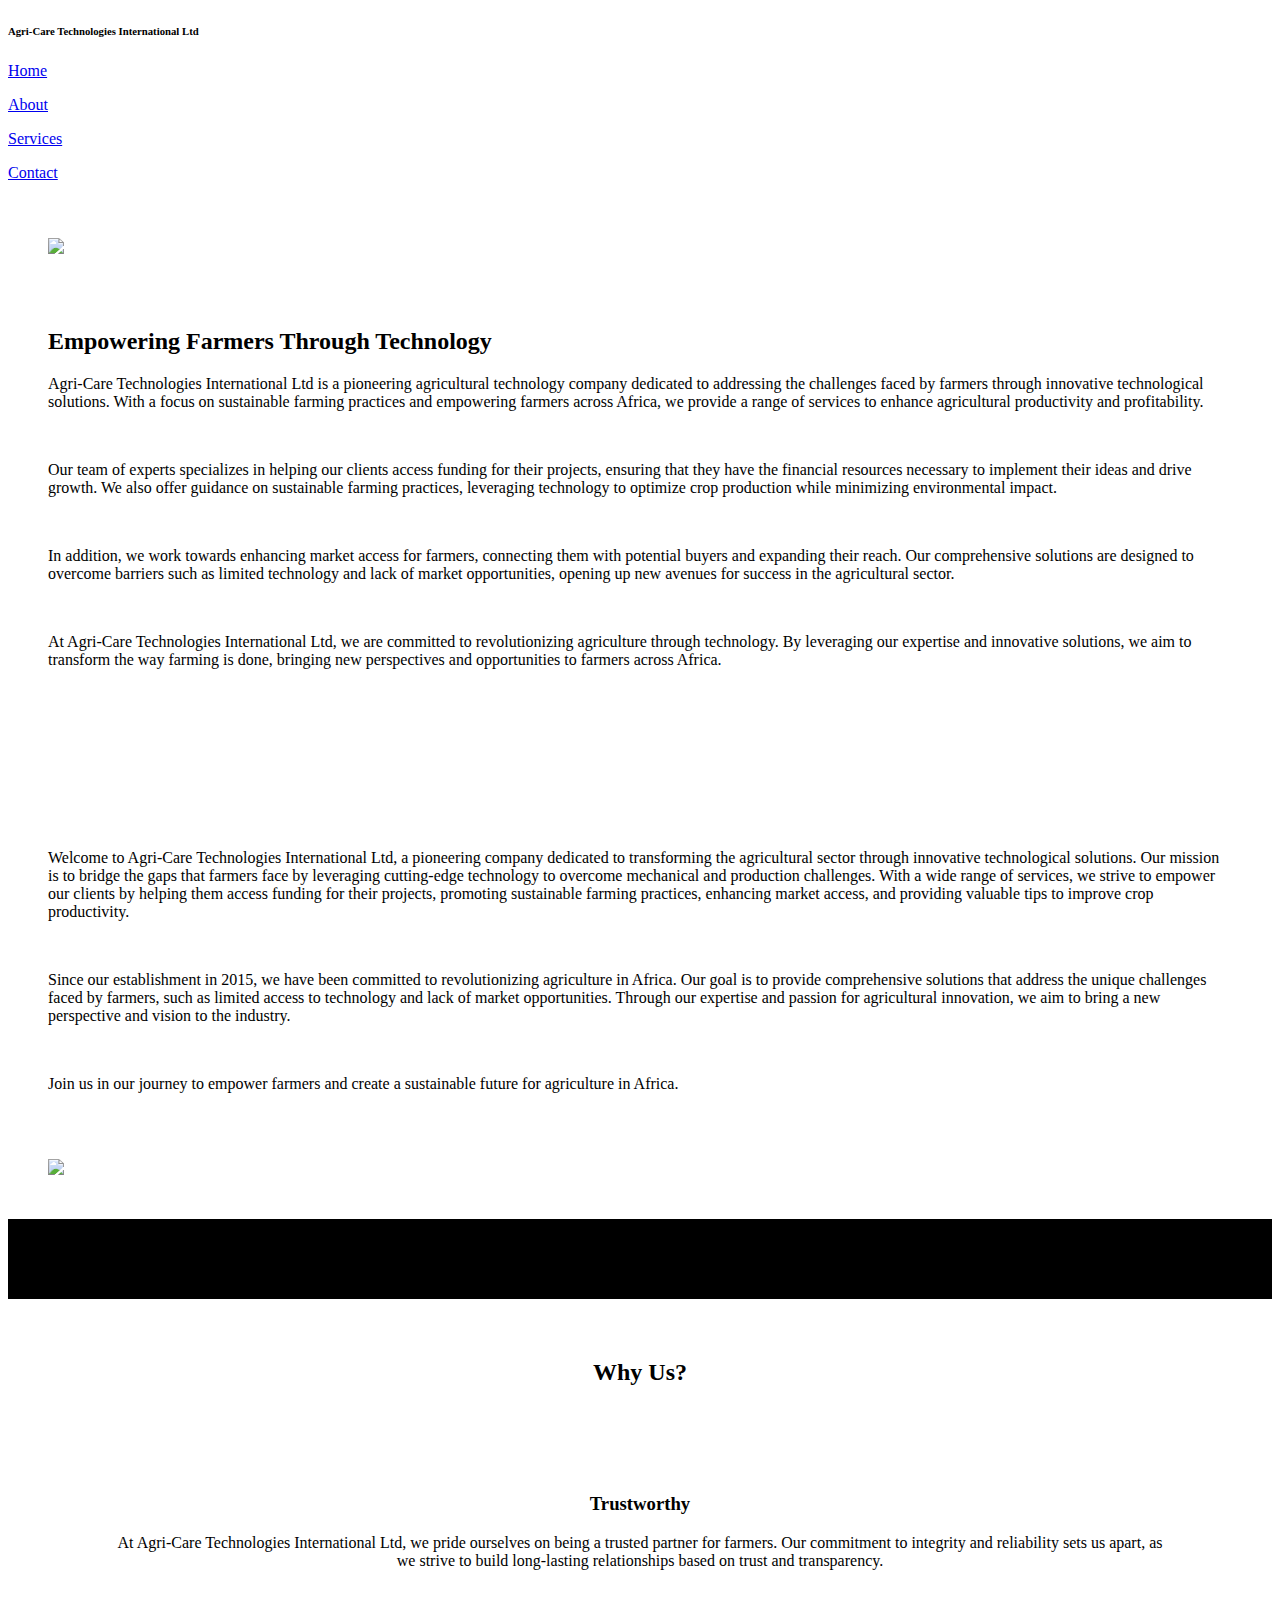
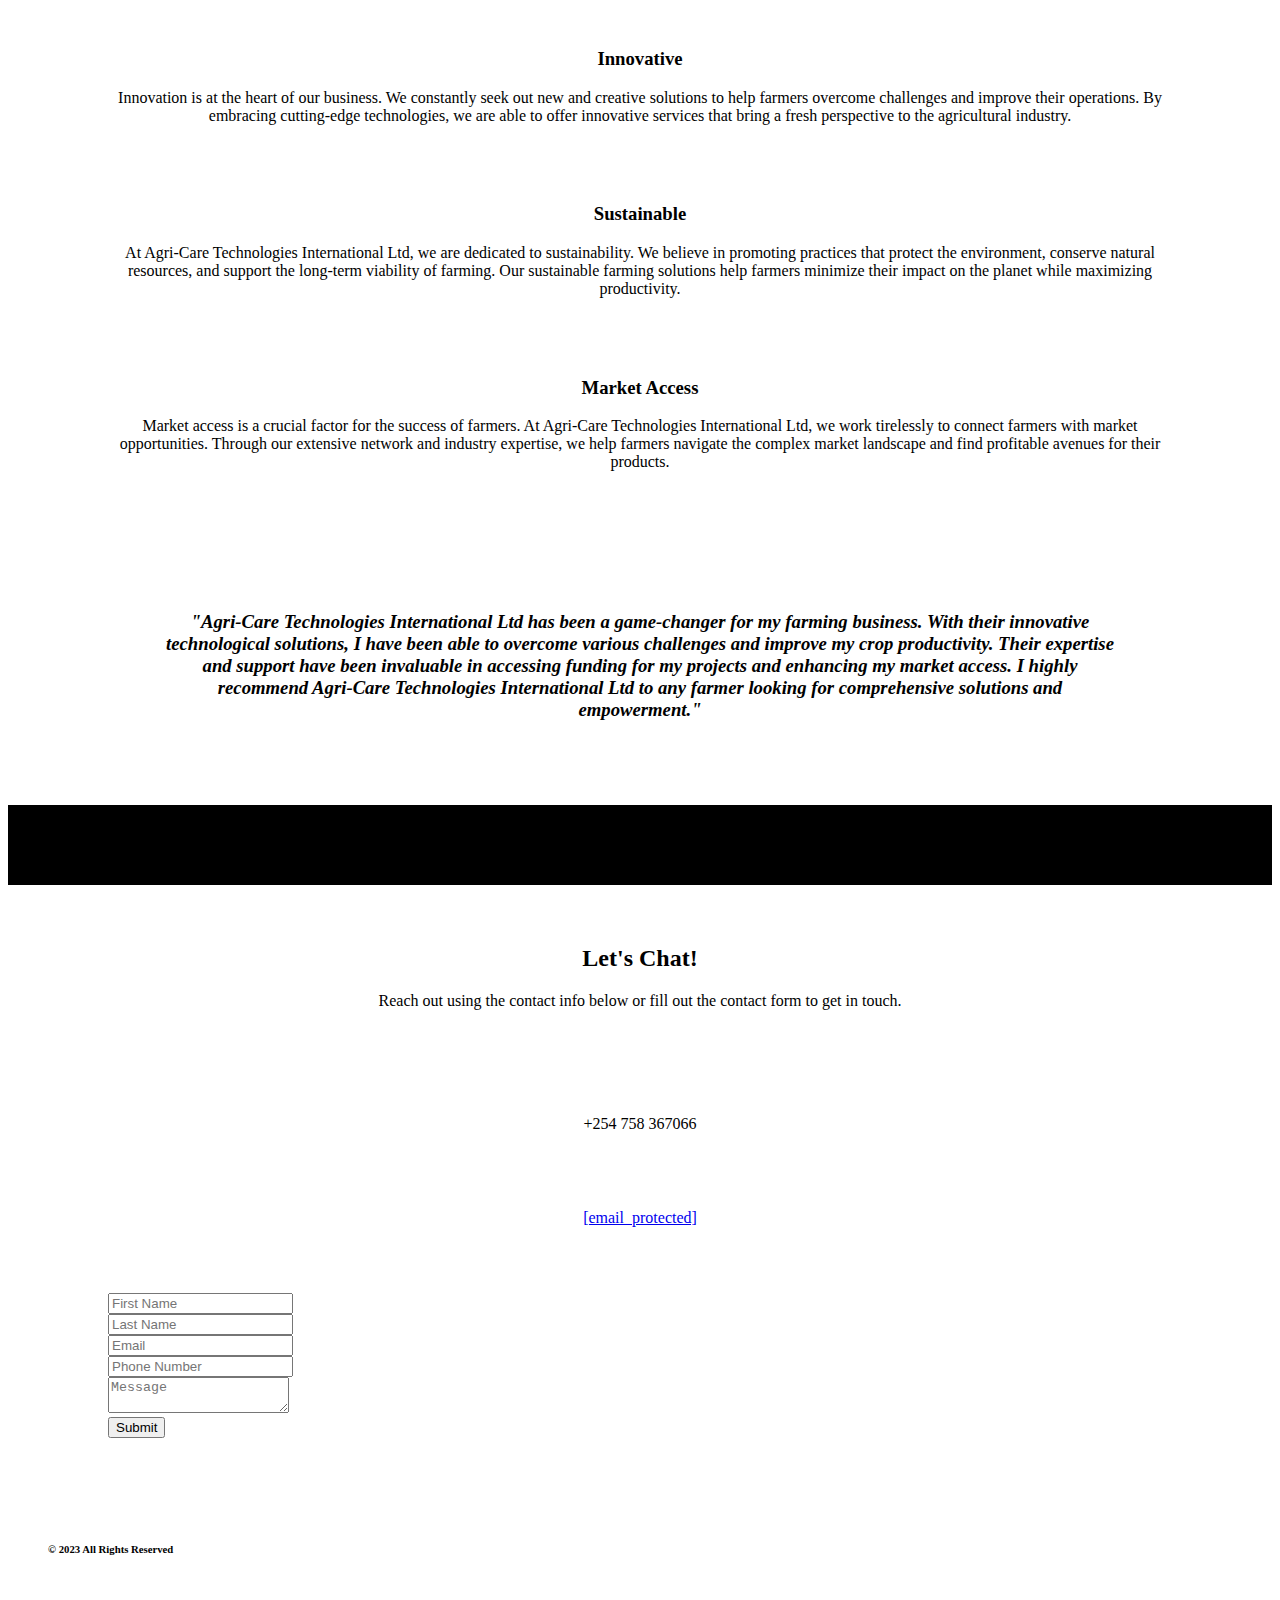
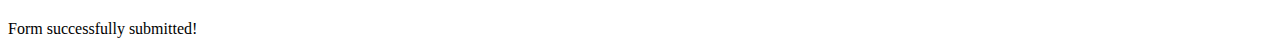
==== about/about.html @ 6a134957 "Add files via upload" ====
<!DOCTYPE html>
<html lang="en">
    <head>
        <meta charset="utf-8"/>
        <link rel="stylesheet" href="/87/about/styles.css">
        <meta name="viewport" content="width=device-width, initial-scale=1"/>
        <title>StyleAI</title>
        <script>
            function auto_grow(element) {
                element.style.height = "auto";
                element.style.height = (element.scrollHeight) + "px";
            }
        </script>
        <script src="https://unpkg.com/feather-icons"></script>
        <script src="/87/about/script.js"></script>
    </head>
    <body>
        <div class="tapp-site-root">
            <div class="tapp-site-navbar">
                <div class="tapp-site-navbar-container">
                    <h6 class="tapp-site-navbar-title">Agri-Care Technologies International Ltd</h6>
                </div>
                <div class="tapp-site-navbar-pages">
                    <a href="/87/index/index.html" class="tapp-site-navbar-pages-button">
                        <p>Home</p>
                    </a>
                    <a href="/87/about/about.html" class="tapp-site-navbar-pages-button">
                        <p>About</p>
                    </a>
                    <a href="/87/services/services.html" class="tapp-site-navbar-pages-button">
                        <p>Services</p>
                    </a>
                    <a href="/87/contact/contact.html" class="tapp-site-navbar-pages-button">
                        <p>Contact</p>
                    </a>
                </div>
            </div>
            <div class="tapp-section" style="background-color: var(--tapp-theme-primary); --tapp-section-background: var(--tapp-theme-primary);color: var(--tapp-theme-secondary); --tapp-section-text: var(--tapp-theme-secondary);padding-left: 40px; padding-right: 40px; padding-top: 40px; padding-bottom: 40px;">
                <div class="tapp-module-root">
                    <div class="tapp-module-horizontal" style="align-items: center;">
                        <div class="tapp-module-vertical" style="flex: 45.000000;">
                            <div class="tapp-block-image-wrapper">
                                <img src="https://images.pexels.com/photos/5029925/pexels-photo-5029925.jpeg?auto=compress&cs=tinysrgb&w=2048&h=2048" class="tapp-block-image" style="aspect-ratio: 1.500000;"/>
                            </div>
                        </div>
                        <div class="tapp-module-vertical" style="flex: 5.000000;">
                            <div class="tapp-block-spacer" style="height: 50.000000px">&nbsp;</div>
                        </div>
                        <div class="tapp-module-vertical" style="flex: 50.000000;">
                            <div class="tapp-module-horizontal" style="align-items: center;">
                                <div class="tapp-block-text" style="color: var(--tapp-theme-quinary);font-family: var(--tapp-theme-font);">
                                    <h2 style="text-align: left" class="tapp-block-text-h2">
                                        <span class="tapp-block-text-leaf">
                                            <strong>Empowering Farmers Through Technology</strong>
                                        </span>
                                    </h2>
                                </div>
                            </div>
                            <div class="tapp-module-horizontal" style="align-items: center;">
                                <div class="tapp-block-text" style="color: var(--tapp-section-text, #000);font-family: var(--tapp-theme-font);">
                                    <p style="text-align: left" class="tapp-block-text-p">
                                        <span class="tapp-block-text-leaf">Agri-Care Technologies International Ltd is a pioneering agricultural technology company dedicated to addressing the challenges faced by farmers through innovative technological solutions. With a focus on sustainable farming practices and empowering farmers across Africa, we provide a range of services to enhance agricultural productivity and profitability.</span>
                                    </p>
                                    <p style="text-align: left" class="tapp-block-text-p">
                                        <span class="tapp-block-text-leaf">&#xfeff;</span>
                                    </p>
                                    <p style="text-align: left" class="tapp-block-text-p">
                                        <span class="tapp-block-text-leaf">Our team of experts specializes in helping our clients access funding for their projects, ensuring that they have the financial resources necessary to implement their ideas and drive growth. We also offer guidance on sustainable farming practices, leveraging technology to optimize crop production while minimizing environmental impact.</span>
                                    </p>
                                    <p style="text-align: left" class="tapp-block-text-p">
                                        <span class="tapp-block-text-leaf">&#xfeff;</span>
                                    </p>
                                    <p style="text-align: left" class="tapp-block-text-p">
                                        <span class="tapp-block-text-leaf">In addition, we work towards enhancing market access for farmers, connecting them with potential buyers and expanding their reach. Our comprehensive solutions are designed to overcome barriers such as limited technology and lack of market opportunities, opening up new avenues for success in the agricultural sector.</span>
                                    </p>
                                    <p style="text-align: left" class="tapp-block-text-p">
                                        <span class="tapp-block-text-leaf">&#xfeff;</span>
                                    </p>
                                    <p style="text-align: left" class="tapp-block-text-p">
                                        <span class="tapp-block-text-leaf">At Agri-Care Technologies International Ltd, we are committed to revolutionizing agriculture through technology. By leveraging our expertise and innovative solutions, we aim to transform the way farming is done, bringing new perspectives and opportunities to farmers across Africa.</span>
                                    </p>
                                    <p style="text-align: left" class="tapp-block-text-p">
                                        <span class="tapp-block-text-leaf">&#xfeff;</span>
                                    </p>
                                    <p style="text-align: left" class="tapp-block-text-p">
                                        <span class="tapp-block-text-leaf">&#xfeff;</span>
                                    </p>
                                </div>
                            </div>
                        </div>
                    </div>
                </div>
            </div>
            <div class="tapp-section" style="background-color: var(--tapp-theme-secondary); --tapp-section-background: var(--tapp-theme-secondary);color: var(--tapp-theme-quaternary); --tapp-section-text: var(--tapp-theme-quaternary);padding-left: 40px; padding-right: 40px; padding-top: 40px; padding-bottom: 40px;">
                <div class="tapp-module-root">
                    <div class="tapp-module-horizontal" style="align-items: center;">
                        <div class="tapp-module-vertical" style="flex: 47.000000;">
                            <div class="tapp-block-text" style="color: var(--tapp-section-text, #000);font-family: var(--tapp-theme-font);">
                                <p style="text-align: left" class="tapp-block-text-p">
                                    <span class="tapp-block-text-leaf">Welcome to Agri-Care Technologies International Ltd, a pioneering company dedicated to transforming the agricultural sector through innovative technological solutions. Our mission is to bridge the gaps that farmers face by leveraging cutting-edge technology to overcome mechanical and production challenges. With a wide range of services, we strive to empower our clients by helping them access funding for their projects, promoting sustainable farming practices, enhancing market access, and providing valuable tips to improve crop productivity.</span>
                                </p>
                                <p style="text-align: left" class="tapp-block-text-p">
                                    <span class="tapp-block-text-leaf">&#xfeff;</span>
                                </p>
                                <p style="text-align: left" class="tapp-block-text-p">
                                    <span class="tapp-block-text-leaf">Since our establishment in 2015, we have been committed to revolutionizing agriculture in Africa. Our goal is to provide comprehensive solutions that address the unique challenges faced by farmers, such as limited access to technology and lack of market opportunities. Through our expertise and passion for agricultural innovation, we aim to bring a new perspective and vision to the industry.</span>
                                </p>
                                <p style="text-align: left" class="tapp-block-text-p">
                                    <span class="tapp-block-text-leaf">&#xfeff;</span>
                                </p>
                                <p style="text-align: left" class="tapp-block-text-p">
                                    <span class="tapp-block-text-leaf">Join us in our journey to empower farmers and create a sustainable future for agriculture in Africa.</span>
                                </p>
                            </div>
                        </div>
                        <div class="tapp-module-vertical" style="flex: 4.000000;">
                            <div class="tapp-block-spacer" style="height: 50.000000px">&nbsp;</div>
                        </div>
                        <div class="tapp-module-vertical" style="flex: 49.000000;">
                            <div class="tapp-block-image-wrapper">
                                <img src="https://images.pexels.com/photos/2132171/pexels-photo-2132171.jpeg?auto=compress&cs=tinysrgb&w=2048&h=2048" class="tapp-block-image" style="aspect-ratio: 1.500000;"/>
                            </div>
                        </div>
                    </div>
                </div>
            </div>
            <div class="tapp-section" style="background-color: #000000; --tapp-section-background: #000000;color: #ffffff;  --tapp-section-text: #ffffff;padding-left: 40px; padding-right: 40px; padding-top: 40px; padding-bottom: 40px;">
                <div class="tapp-section-background" style="background-image: url(https://images.pexels.com/photos/16595395/pexels-photo-16595395.jpeg?auto=compress&cs=tinysrgb&w=2048&h=2048);"></div>
                <div class="tapp-module-root">
                    <div class="tapp-module-horizontal" style="align-items: center;">
                        <div class="tapp-module-vertical" style="flex: 100.000000;"></div>
                    </div>
                </div>
            </div>
        </div>
        <div class="tapp-section" style="background-color: var(--tapp-theme-primary); --tapp-section-background: var(--tapp-theme-primary);color: var(--tapp-theme-secondary); --tapp-section-text: var(--tapp-theme-secondary);padding-left: 100px; padding-right: 100px; padding-top: 40px; padding-bottom: 40px;">
            <div class="tapp-module-root">
                <div class="tapp-module-horizontal" style="align-items: flex-start;">
                    <div class="tapp-module-vertical" style="flex: 100.000000;">
                        <div class="tapp-module-horizontal" style="align-items: flex-start;">
                            <div class="tapp-block-text" style="color: var(--tapp-theme-quinary);font-family: var(--tapp-theme-font);">
                                <h2 style="text-align: center" class="tapp-block-text-h2">
                                    <span class="tapp-block-text-leaf">
                                        <strong>Why Us?</strong>
                                    </span>
                                </h2>
                            </div>
                        </div>
                        <div class="tapp-module-horizontal" style="align-items: flex-start;">
                            <div class="tapp-block-spacer" style="height: 25.000000px">&nbsp;</div>
                        </div>
                        <div class="tapp-module-horizontal" style="align-items: flex-start;">
                            <div class="tapp-module-vertical" style="flex: 25.000000;">
                                <div class="tapp-module-horizontal" style="align-items: flex-start;">
                                    <div class="tapp-block-button-wrapper" style="justify-content: center">
                                        <div class="tapp-block-icon" style="display:flex;width:43.750000px;height:43.750000px;">
                                            <i data-feather="check-circle" width="25.000000" height="25.000000" stroke-width="2" color="var(--tapp-section-background)"></i>
                                        </div>
                                    </div>
                                </div>
                                <div class="tapp-module-horizontal" style="align-items: flex-start;">
                                    <div class="tapp-block-text" style="color: var(--tapp-section-text, #000);font-family: var(--tapp-theme-font);">
                                        <h3 style="text-align: center" class="tapp-block-text-h3">
                                            <span class="tapp-block-text-leaf">
                                                <strong>Trustworthy</strong>
                                            </span>
                                        </h3>
                                    </div>
                                </div>
                                <div class="tapp-module-horizontal" style="align-items: flex-start;">
                                    <div class="tapp-block-text" style="color: var(--tapp-section-text, #000);font-family: var(--tapp-theme-font);">
                                        <p style="text-align: center" class="tapp-block-text-p">
                                            <span class="tapp-block-text-leaf">At Agri-Care Technologies International Ltd, we pride ourselves on being a trusted partner for farmers. Our commitment to integrity and reliability sets us apart, as we strive to build long-lasting relationships based on trust and transparency.</span>
                                        </p>
                                    </div>
                                </div>
                            </div>
                            <div class="tapp-module-vertical" style="flex: 25.000000;">
                                <div class="tapp-module-horizontal" style="align-items: flex-start;">
                                    <div class="tapp-block-button-wrapper" style="justify-content: center">
                                        <div class="tapp-block-icon" style="display:flex;width:43.750000px;height:43.750000px;">
                                            <i data-feather="check-circle" width="25.000000" height="25.000000" stroke-width="2" color="var(--tapp-section-background)"></i>
                                        </div>
                                    </div>
                                </div>
                                <div class="tapp-module-horizontal" style="align-items: flex-start;">
                                    <div class="tapp-block-text" style="color: var(--tapp-section-text, #000);font-family: var(--tapp-theme-font);">
                                        <h3 style="text-align: center" class="tapp-block-text-h3">
                                            <span class="tapp-block-text-leaf">
                                                <strong>Innovative</strong>
                                            </span>
                                        </h3>
                                    </div>
                                </div>
                                <div class="tapp-module-horizontal" style="align-items: flex-start;">
                                    <div class="tapp-block-text" style="color: var(--tapp-section-text, #000);font-family: var(--tapp-theme-font);">
                                        <p style="text-align: center" class="tapp-block-text-p">
                                            <span class="tapp-block-text-leaf">Innovation is at the heart of our business. We constantly seek out new and creative solutions to help farmers overcome challenges and improve their operations. By embracing cutting-edge technologies, we are able to offer innovative services that bring a fresh perspective to the agricultural industry.</span>
                                        </p>
                                    </div>
                                </div>
                            </div>
                            <div class="tapp-module-vertical" style="flex: 25.000000;">
                                <div class="tapp-module-horizontal" style="align-items: flex-start;">
                                    <div class="tapp-block-button-wrapper" style="justify-content: center">
                                        <div class="tapp-block-icon" style="display:flex;width:43.750000px;height:43.750000px;">
                                            <i data-feather="check-circle" width="25.000000" height="25.000000" stroke-width="2" color="var(--tapp-section-background)"></i>
                                        </div>
                                    </div>
                                </div>
                                <div class="tapp-module-horizontal" style="align-items: flex-start;">
                                    <div class="tapp-block-text" style="color: var(--tapp-section-text, #000);font-family: var(--tapp-theme-font);">
                                        <h3 style="text-align: center" class="tapp-block-text-h3">
                                            <span class="tapp-block-text-leaf">
                                                <strong>Sustainable</strong>
                                            </span>
                                        </h3>
                                    </div>
                                </div>
                                <div class="tapp-module-horizontal" style="align-items: flex-start;">
                                    <div class="tapp-block-text" style="color: var(--tapp-section-text, #000);font-family: var(--tapp-theme-font);">
                                        <p style="text-align: center" class="tapp-block-text-p">
                                            <span class="tapp-block-text-leaf">At Agri-Care Technologies International Ltd, we are dedicated to sustainability. We believe in promoting practices that protect the environment, conserve natural resources, and support the long-term viability of farming. Our sustainable farming solutions help farmers minimize their impact on the planet while maximizing productivity.</span>
                                        </p>
                                    </div>
                                </div>
                            </div>
                            <div class="tapp-module-vertical" style="flex: 25.000000;">
                                <div class="tapp-module-horizontal" style="align-items: flex-start;">
                                    <div class="tapp-block-button-wrapper" style="justify-content: center">
                                        <div class="tapp-block-icon" style="display:flex;width:43.750000px;height:43.750000px;">
                                            <i data-feather="check-circle" width="25.000000" height="25.000000" stroke-width="2" color="var(--tapp-section-background)"></i>
                                        </div>
                                    </div>
                                </div>
                                <div class="tapp-module-horizontal" style="align-items: flex-start;">
                                    <div class="tapp-block-text" style="color: var(--tapp-section-text, #000);font-family: var(--tapp-theme-font);">
                                        <h3 style="text-align: center" class="tapp-block-text-h3">
                                            <span class="tapp-block-text-leaf">
                                                <strong>Market Access</strong>
                                            </span>
                                        </h3>
                                    </div>
                                </div>
                                <div class="tapp-module-horizontal" style="align-items: flex-start;">
                                    <div class="tapp-block-text" style="color: var(--tapp-section-text, #000);font-family: var(--tapp-theme-font);">
                                        <p style="text-align: center" class="tapp-block-text-p">
                                            <span class="tapp-block-text-leaf">Market access is a crucial factor for the success of farmers. At Agri-Care Technologies International Ltd, we work tirelessly to connect farmers with market opportunities. Through our extensive network and industry expertise, we help farmers navigate the complex market landscape and find profitable avenues for their products.</span>
                                        </p>
                                    </div>
                                </div>
                            </div>
                        </div>
                    </div>
                </div>
            </div>
        </div>
        <div class="tapp-section" style="background-color: var(--tapp-theme-secondary); --tapp-section-background: var(--tapp-theme-secondary);color: var(--tapp-theme-quaternary); --tapp-section-text: var(--tapp-theme-quaternary);padding-left: 150px; padding-right: 150px; padding-top: 65px; padding-bottom: 65px;">
            <div class="tapp-module-root">
                <div class="tapp-module-horizontal" style="align-items: center;">
                    <div class="tapp-module-vertical" style="flex: 100.000000;">
                        <div class="tapp-block-text" style="color: var(--tapp-section-text, #000);font-family: var(--tapp-theme-font);">
                            <h3 style="text-align: center" class="tapp-block-text-h3">
                                <span class="tapp-block-text-leaf">
                                    <em>"Agri-Care Technologies International Ltd has been a game-changer for my farming business. With their innovative technological solutions, I have been able to overcome various challenges and improve my crop productivity. Their expertise and support have been invaluable in accessing funding for my projects and enhancing my market access. I highly recommend Agri-Care Technologies International Ltd to any farmer looking for comprehensive solutions and empowerment."</em>
                                </span>
                            </h3>
                        </div>
                    </div>
                </div>
            </div>
        </div>
        <div class="tapp-section" style="background-color: #000000; --tapp-section-background: #000000;color: #ffffff;  --tapp-section-text: #ffffff;padding-left: 40px; padding-right: 40px; padding-top: 40px; padding-bottom: 40px;">
            <div class="tapp-section-background" style="background-image: url(https://images.pexels.com/photos/17281825/pexels-photo-17281825.jpeg?auto=compress&cs=tinysrgb&w=2048&h=2048);"></div>
            <div class="tapp-module-root">
                <div class="tapp-module-horizontal" style="align-items: center;">
                    <div class="tapp-module-vertical" style="flex: 100.000000;"></div>
                </div>
            </div>
        </div>
</div>
<div class="tapp-section" style="background-color: var(--tapp-theme-secondary); --tapp-section-background: var(--tapp-theme-secondary);color: var(--tapp-theme-quaternary); --tapp-section-text: var(--tapp-theme-quaternary);padding-left: 100px; padding-right: 100px; padding-top: 40px; padding-bottom: 40px;">
    <div class="tapp-module-root">
        <div class="tapp-module-horizontal" style="align-items: center;">
            <div class="tapp-module-vertical" style="flex: 48.000000;">
                <div class="tapp-module-horizontal" style="align-items: center;">
                    <div class="tapp-block-text" style="color: var(--tapp-section-text, #000);font-family: var(--tapp-theme-font);">
                        <h2 style="text-align: center" class="tapp-block-text-h2">
                            <span class="tapp-block-text-leaf">
                                <strong>Let's Chat!</strong>
                            </span>
                        </h2>
                    </div>
                </div>
                <div class="tapp-module-horizontal" style="align-items: center;">
                    <div class="tapp-block-text" style="color: var(--tapp-section-text, #000);font-family: var(--tapp-theme-font);">
                        <p style="text-align: center" class="tapp-block-text-p">
                            <span class="tapp-block-text-leaf">Reach out using the contact info below or fill out the contact form to get in touch.</span>
                        </p>
                    </div>
                </div>
                <div class="tapp-module-horizontal" style="align-items: center;">
                    <div class="tapp-block-spacer" style="height: 30.000000px">&nbsp;</div>
                </div>
                <div class="tapp-module-horizontal" style="align-items: center;">
                    <div class="tapp-module-vertical" style="flex: 50.000000;">
                        <div class="tapp-module-horizontal" style="align-items: center;">
                            <div class="tapp-block-button-wrapper" style="justify-content: center">
                                <div class="tapp-block-icon" style="display:flex;width:43.750000px;height:43.750000px;">
                                    <i data-feather="phone" width="25.000000" height="25.000000" stroke-width="2" color="var(--tapp-section-background)"></i>
                                </div>
                            </div>
                        </div>
                        <div class="tapp-module-horizontal" style="align-items: center;">
                            <div class="tapp-block-text" style="color: var(--tapp-section-text, #000);font-family: var(--tapp-theme-font);">
                                <p style="text-align: center" class="tapp-block-text-p">
                                    <span class="tapp-block-text-leaf">+254 758 367066</span>
                                </p>
                            </div>
                        </div>
                    </div>
                    <div class="tapp-module-vertical" style="flex: 50.000000;">
                        <div class="tapp-module-horizontal" style="align-items: center;">
                            <div class="tapp-block-button-wrapper" style="justify-content: center">
                                <div class="tapp-block-icon" style="display:flex;width:43.750000px;height:43.750000px;">
                                    <i data-feather="mail" width="25.000000" height="25.000000" stroke-width="2" color="var(--tapp-section-background)"></i>
                                </div>
                            </div>
                        </div>
                        <div class="tapp-module-horizontal" style="align-items: center;">
                            <div class="tapp-block-text" style="color: var(--tapp-section-text, #000);font-family: var(--tapp-theme-font);">
                                <p style="text-align: center" class="tapp-block-text-p">
                                    <span class="tapp-block-text-leaf">
                                        <a href="/cdn-cgi/l/email-protection" class="__cf_email__" data-cfemail="2d5442585f48404c44416d4a404c4441034e4240">[email &#160;protected]</a>
                                    </span>
                                </p>
                            </div>
                        </div>
                    </div>
                </div>
            </div>
            <div class="tapp-module-vertical" style="flex: 4.000000;">
                <div class="tapp-block-spacer" style="height: 50.000000px">&nbsp;</div>
            </div>
            <div class="tapp-module-vertical" style="flex: 48.000000;">
                <form onsubmit="handleFormSubmit(event)" class="tapp-block-form" id="myForm">
                    <div class="tapp-block-form-content">
                        <div class="tapp-block-form-row">
                            <div class="tapp-block-form-standard">
                                <input name="First Name" class="tapp-block-form-input" placeholder="First Name">
                            </div>
                            <div class="tapp-block-form-standard">
                                <input name="Last Name" class="tapp-block-form-input" placeholder="Last Name">
                            </div>
                        </div>
                        <div class="tapp-block-form-row">
                            <div class="tapp-block-form-standard">
                                <input name="Email" class="tapp-block-form-input" placeholder="Email">
                            </div>
                            <div class="tapp-block-form-standard">
                                <input name="Phone" class="tapp-block-form-input" placeholder="Phone Number">
                            </div>
                        </div>
                        <div class="tapp-block-form-row">
                            <div class="tapp-block-form-long">
                                <textarea name="Message" class="tapp-block-form-area" oninput="auto_grow(this)" placeholder="Message"></textarea>
                            </div>
                        </div>
                        <button type="submit" class="tapp-block-form-button">Submit</button>
                </form>
            </div>
        </div>
    </div>
</div>
</div>
<div class="tapp-section" style="background-color: var(--tapp-theme-primary); --tapp-section-background: var(--tapp-theme-primary);color: var(--tapp-theme-secondary); --tapp-section-text: var(--tapp-theme-secondary);padding-left: 40px; padding-right: 40px; padding-top: 40px; padding-bottom: 40px;">
    <div class="tapp-module-root">
        <div class="tapp-module-horizontal" style="align-items: center;">
            <div class="tapp-module-vertical" style="flex: 100.000000;">
                <div class="tapp-block-text" style="color: var(--tapp-section-text, #000);font-family: var(--tapp-theme-font);">
                    <h6 style="text-align: left" class="tapp-block-text-h6">
                        <span class="tapp-block-text-leaf">© 2023 All Rights Reserved</span>
                    </h6>
                </div>
            </div>
        </div>
    </div>
</div>
<div id="snackbar">Form successfully submitted!</div>
</div><script
type="text/javascript"
src="https://cdn.jsdelivr.net/npm/emailjs-com@3/dist/email.min.js"
></script>
<script data-cfasync="false" src="/87/about/cdn-cgi/scripts/5c5dd728/cloudfare-static/email-decode.min.js"></script>
<script>
    feather.replace()
</script>
</body></html>
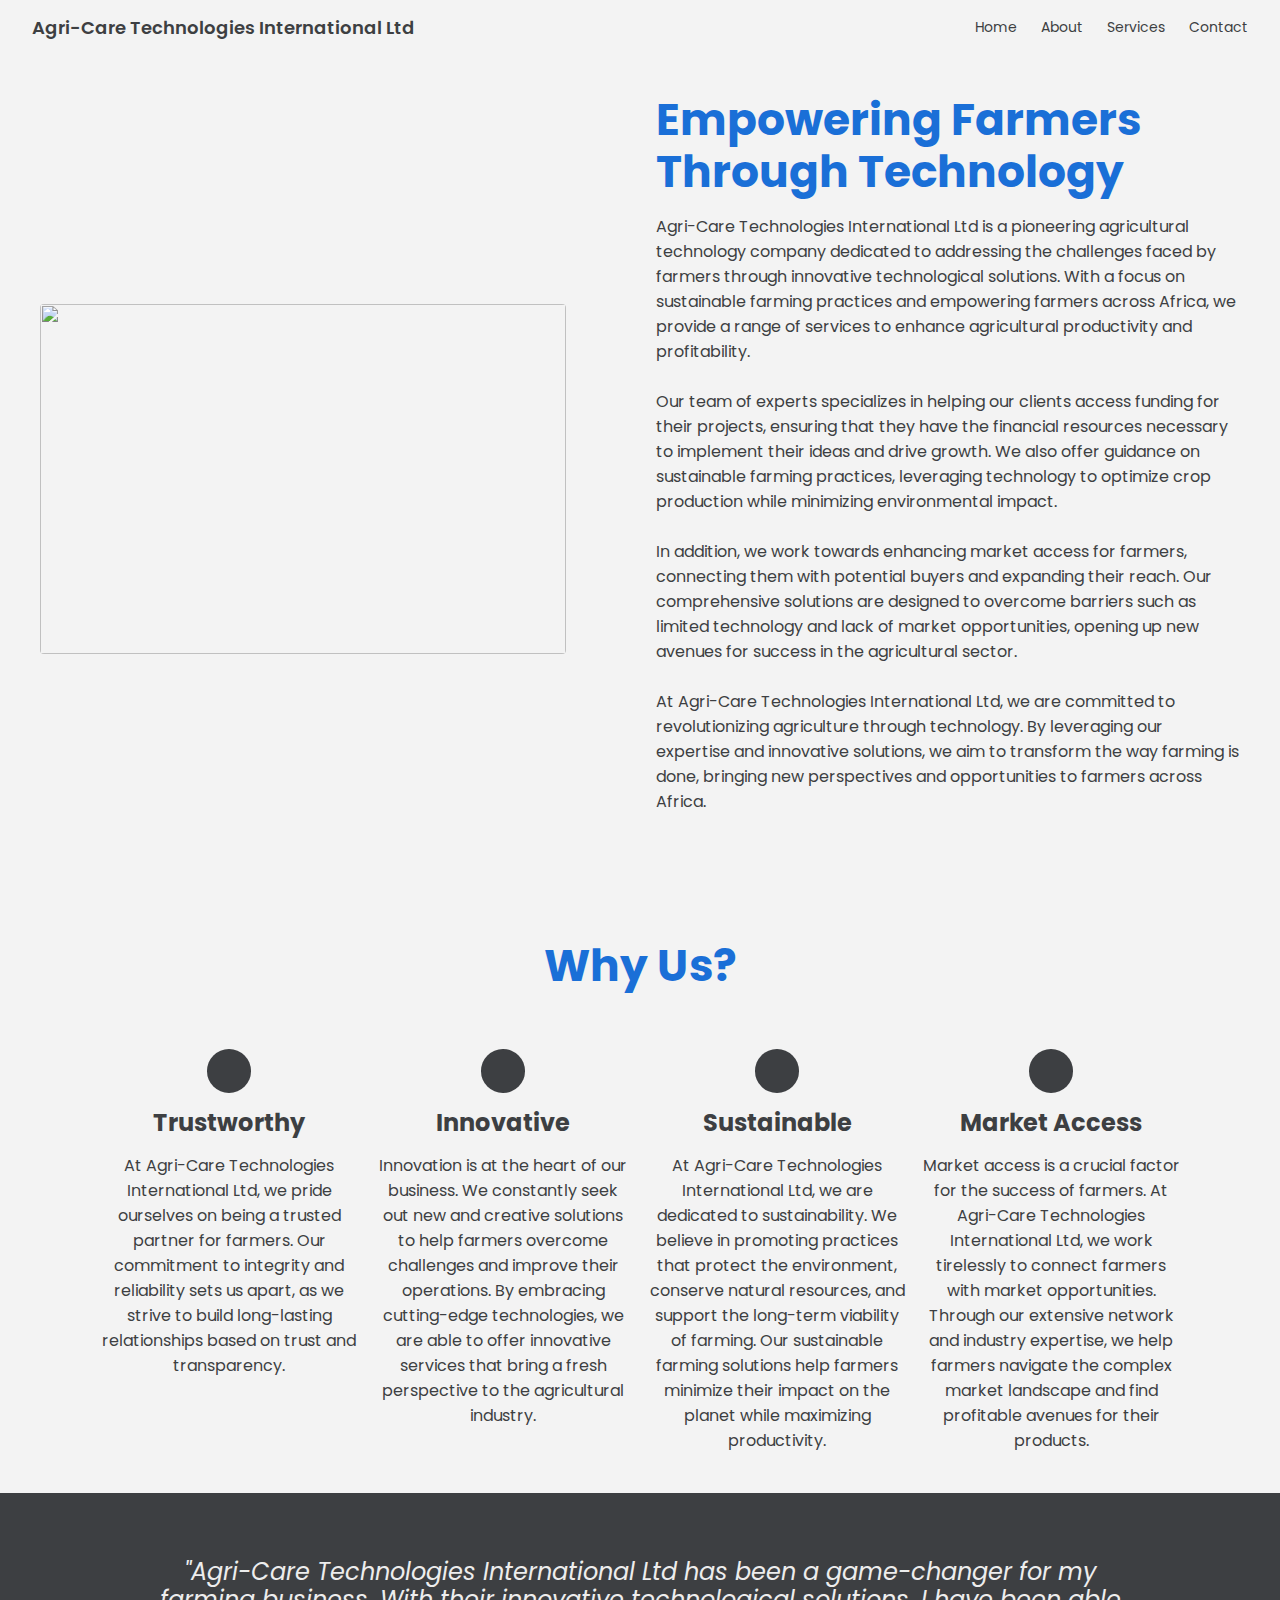
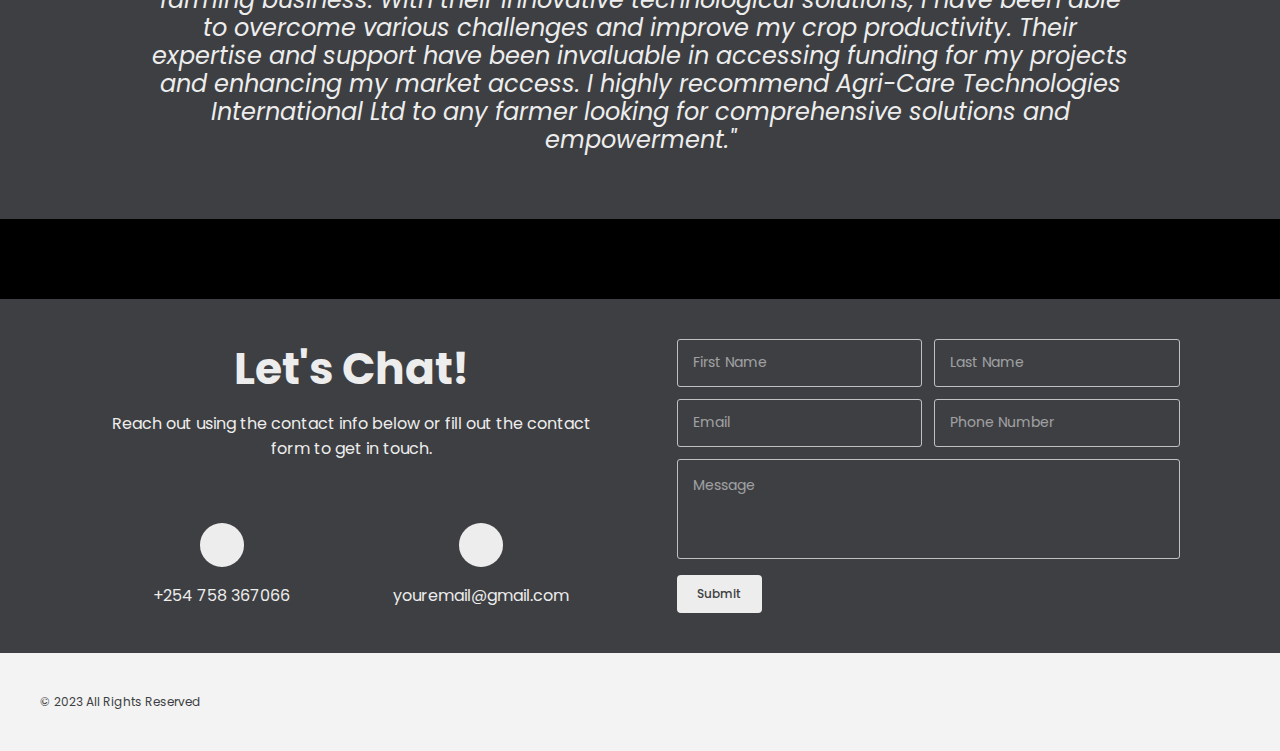
==== commit 82369a95: "Update about.html" ====
--- a/about/about.html
+++ b/about/about.html
@@ -2,7 +2,7 @@
 <html lang="en">
     <head>
         <meta charset="utf-8"/>
-        <link rel="stylesheet" href="/87/about/styles.css">
+        <link rel="stylesheet" href="/about/styles.css">
         <meta name="viewport" content="width=device-width, initial-scale=1"/>
         <title>StyleAI</title>
         <script>
@@ -12,7 +12,7 @@
             }
         </script>
         <script src="https://unpkg.com/feather-icons"></script>
-        <script src="/87/about/script.js"></script>
+        <script src="/about/script.js"></script>
     </head>
     <body>
         <div class="tapp-site-root">
@@ -21,16 +21,16 @@
                     <h6 class="tapp-site-navbar-title">Agri-Care Technologies International Ltd</h6>
                 </div>
                 <div class="tapp-site-navbar-pages">
-                    <a href="/87/index/index.html" class="tapp-site-navbar-pages-button">
+                    <a href="/index/index.html" class="tapp-site-navbar-pages-button">
                         <p>Home</p>
                     </a>
-                    <a href="/87/about/about.html" class="tapp-site-navbar-pages-button">
+                    <a href="/about/about.html" class="tapp-site-navbar-pages-button">
                         <p>About</p>
                     </a>
-                    <a href="/87/services/services.html" class="tapp-site-navbar-pages-button">
+                    <a href="/services/services.html" class="tapp-site-navbar-pages-button">
                         <p>Services</p>
                     </a>
-                    <a href="/87/contact/contact.html" class="tapp-site-navbar-pages-button">
+                    <a href="/contact/contact.html" class="tapp-site-navbar-pages-button">
                         <p>Contact</p>
                     </a>
                 </div>
@@ -391,7 +391,7 @@
 type="text/javascript"
 src="https://cdn.jsdelivr.net/npm/emailjs-com@3/dist/email.min.js"
 ></script>
-<script data-cfasync="false" src="/87/about/cdn-cgi/scripts/5c5dd728/cloudfare-static/email-decode.min.js"></script>
+<script data-cfasync="false" src="/about/cdn-cgi/scripts/5c5dd728/cloudfare-static/email-decode.min.js"></script>
 <script>
     feather.replace()
 </script>
--- a/about/styles.css
+++ b/about/styles.css
@@ -0,0 +1,410 @@
+@import url("https://fonts.googleapis.com/css2?family=Inter:wght@100;200;300;400;500;600;700&family=Lato:ital,wght@0,400;0,700;1,400;1,700&family=Lora:ital,wght@0,400;0,500;0,700;1,400;1,500;1,700&family=Open+Sans:ital,wght@0,400;0,500;0,700;1,400;1,500;1,700&family=Playfair+Display:ital,wght@0,400;0,500;0,700;1,400;1,500;1,700&family=Poppins:ital,wght@0,400;0,500;0,600;0,700;1,400;1,500;1,600;1,700&family=Prompt:ital,wght@0,400;0,500;0,700;1,400;1,500;1,700&family=Roboto+Mono:ital,wght@0,400;0,500;0,700;1,400;1,500;1,700&family=Roboto:ital,wght@0,400;0,500;0,700;1,400;1,500;1,700&display=swap");
+	html {
+		--tapp-theme-primary: #F3F3F3;
+		--tapp-theme-secondary: #3D3F42;
+		--tapp-theme-tertiary: #ED5338;
+		--tapp-theme-quaternary: #EDEDED;
+		--tapp-theme-quinary: #1A6FD7;
+		--tapp-theme-font: Poppins;
+		-webkit-font-smoothing: antialiased;
+		-moz-osx-font-smoothing: grayscale;
+		height: 100%;
+		width: 100%;
+	}
+	
+	body {
+		margin: 0;
+		height: 100%;
+		width: 100%;
+		background-color: var(--tapp-theme-primary);
+	  }
+	  
+	  * {
+		box-sizing: border-box;
+		margin: 0;
+		padding: 0;
+	  }
+
+	  button {
+		font-family: var(--tapp-theme-font);
+	  }
+	  
+	  .tapp-site-root {
+		width: 100%;
+		height: 100%;
+	  }
+	  
+	  .tapp-section {
+		position: relative;
+		width: 100%;
+		padding: 48px;
+	  }
+
+	  .tapp-section-background {
+		background-size: cover;
+		background-repeat: no-repeat;
+		background-position: center;
+		height: 100%;
+		width: 100%;
+		position: absolute;
+		top: 0;
+		left: 0;
+		z-index: 0;
+		opacity: 0.5;
+		transition: background-image 150ms ease-out;
+	  }
+	  
+	  .tapp-module-root {
+		position: relative;
+		width: 100%;
+	  }
+	  
+	  .tapp-module-horizontal {
+		position: relative;
+		width: 100%;
+		display: flex;
+		gap: 16px;
+	  }
+	  
+	  .tapp-module-vertical {
+		position: relative;
+		display: flex;
+		flex-direction: column;
+		gap: 12px;
+	  }
+	  
+	  .tapp-module-vertical > * + * {
+		margin-top: 4px;
+	  }
+	  
+	  .tapp-block-image-wrapper {
+		width: 100%;
+		height: 100%;
+		border-radius: 4px;
+		overflow: hidden;
+		-webkit-user-select: none;
+		-ms-user-select: none;
+		user-select: none;
+	  }
+	  
+	  .tapp-block-image {
+		width: 100%;
+		height: 100%;
+		display: block;
+		object-fit: cover;
+  		object-position: center;
+	  }
+	  
+	  .tapp-block-spacer {
+		width: 100%;
+		height: 100%;
+		-webkit-user-select: none;
+		-ms-user-select: none;
+		user-select: none;
+	  }
+	  
+	  .tapp-block-text {
+		width: 100%;
+		padding: 0px;
+	  }
+	  
+	  .tapp-block-text-leaf {
+		font-family: inherit;
+		color: inherit;
+	  }
+	  
+	  .tapp-block-text-blockquote {
+		text-align: inherit;
+	  }
+	  
+	  .tapp-block-text-ul {
+		text-align: inherit;
+		list-style-position: inside;
+	  }
+	  
+	  .tapp-block-text-li {
+		text-align: inherit;
+	  }
+	  
+	  .tapp-block-text-ol {
+		text-align: inherit;
+		list-style-position: inside;
+	  }
+
+	  .tapp-block-text-h1 {
+		text-align: inherit;
+		font-family: inherit;
+		color: inherit;
+		font-size: 4rem;
+		line-height: 4.5rem;
+		font-weight: 400;
+	  }
+	  
+	  .tapp-block-text-h2 {
+		text-align: inherit;
+		font-family: inherit;
+		color: inherit;
+		font-size: 2.75rem;
+		line-height: 3.25rem;
+		font-weight: 400;
+	  }
+	  
+	  .tapp-block-text-h3 {
+		text-align: inherit;
+		font-family: inherit;
+		color: inherit;
+		font-size: 1.5rem;
+		line-height: 1.75rem;
+		font-weight: 400;
+	  }
+	  
+	  .tapp-block-text-h6 {
+		text-align: inherit;
+		font-family: inherit;
+		color: inherit;
+		font-size: 0.75rem;
+		font-weight: 400;
+	  }
+	  
+	  .tapp-block-text-p {
+		text-align: inherit;
+		font-family: inherit;
+		color: inherit;
+		font-size: 1rem;
+		font-weight: 400;
+	  }
+
+	  .tapp-block-button-wrapper {
+		width: 100%;
+		display: flex;
+		align-items: center;
+	  }
+	  
+	 .tapp-block-button {
+		padding: 10px 20px;
+		border: none;
+		border-radius: 4px;
+		text-align: center;
+		font-size: 12px;
+		font-weight: 500;
+		cursor: pointer;
+		background-color: var(
+		  --tapp-section-text, #000
+		);
+		color: var(--tapp-section-background, #fff);
+		transition: background-color 150ms linear, color 150ms linear,
+		  opacity 150ms linear;
+	 }
+
+	 .tapp-block-form {
+		width: 100%;
+	 }
+
+	 .tapp-block-form-content {
+	    width: 100%;
+		display: flex;
+		flex-direction: column;
+		gap: 12px;
+	 }
+
+	 .tapp-block-form-row {
+		width: 100%;
+  		display: flex;
+  		gap: 12px;
+	 }
+
+	 .tapp-block-form-standard {
+		width: 100%;
+		height: 48px;
+	 }
+
+	 .tapp-block-form-long {
+		width: 100%;
+		height: fit-content;
+	 }
+
+	 .tapp-block-form-area {
+		width: 100%;
+		resize: none;
+    	overflow: hidden;
+    	min-height: 100px;
+		background-color: transparent;
+		border: 1px solid;
+		color: var(--secondary);
+		border-color: var(--secondary);
+		padding-left: 15px;
+		padding-right: 15px;
+		padding-top: 15px;
+		padding-bottom: 15px;
+		outline: none;
+		border-radius: 3px;
+		font-size: 15px;
+		font-weight: 400;
+		opacity: 0.75;
+		transition: all 0.3s;
+		font-family: var(--tapp-theme-font);
+		font-size: 14px;
+	 }
+
+	 .tapp-block-form-area:focus {
+		border-color: #4BA5F8;
+		box-shadow: inset 0 0 3px #4BA5F8;
+		opacity: 1;
+	  }
+
+	  .tapp-block-form-area::placeholder {
+		color: var(--secondary);
+		opacity: 0.75;
+	  }
+
+	 .tapp-block-form-input {
+		width: 100%;
+		height: 100%;
+		background-color: transparent;
+		border: 1px solid;
+		color: var(--secondary);
+		border-color: var(--secondary);
+		padding-left: 15px;
+		padding-right: 15px;
+		outline: none;
+		border-radius: 3px;
+		font-size: 15px;
+		font-weight: 400;
+		opacity: 0.75;
+		transition: all 0.3s;
+		font-family: var(--tapp-theme-font);
+		font-size: 14px;
+	  }
+
+	  .tapp-block-form-input:focus {
+		border-color: #4BA5F8;
+		box-shadow: inset 0 0 3px #4BA5F8;
+		opacity: 1;
+	  }
+
+	  .tapp-block-form-input::placeholder {
+		color: var(--secondary);
+		opacity: 0.75;
+	  }
+
+	 .tapp-block-form-button {
+		width: fit-content;
+		padding: 10px 20px;
+		border: none;
+		border-radius: 4px;
+		text-align: center;
+		font-size: 12px;
+		font-weight: 500;
+		cursor: pointer;
+		background-color: var(
+		  --tapp-section-text, #000
+		);
+		color: var(--tapp-section-background, #fff);
+		transition: background-color 150ms linear, color 150ms linear,
+		  opacity 150ms linear;
+	 }
+
+	 .tapp-block-icon-wrapper {
+		width: 100%;
+		display: flex;
+		align-items: center;
+	 }
+
+	 .tapp-block-icon {
+		border-radius: 50%;
+		display: flex;
+		align-items: center;
+		justify-content: center;
+		background-color: var(--tapp-section-text, #000);
+	 }
+
+	 .tapp-site-navbar {
+		width: 100%;
+		min-height: 54px;
+		padding: 12px 32px;
+		display: flex;
+		align-items: center;
+		justify-content: space-between;
+		background-color: var(--tapp-theme-primary);
+		color: var(--tapp-theme-secondary);
+		font-family: var(--tapp-theme-font);
+	 }
+
+	 .tapp-site-navbar-container {
+		display: flex;
+		align-items: center;
+		gap: 12px;
+	 }
+
+	 .tapp-site-navbar-title {
+		font-size: 18px;
+		font-weight: 600;
+	 }
+
+	 .tapp-site-navbar-pages {
+		display: flex;
+		gap: 24px;
+		align-items: center;
+	 }
+
+	 .tapp-site-navbar-pages-button-active {
+		text-decoration: none;
+		color: var(--tapp-theme-secondary);
+		font-size: 16px;
+	 }
+
+	 .tapp-site-navbar-pages-button {
+		text-decoration: none;
+		color: var(--tapp-theme-secondary);
+		font-size: 14px;
+	 }
+
+	 #snackbar {
+		visibility: hidden;
+		min-width: 250px;
+		border-radius: 4px;
+		background-color: #40A851;
+		color: #fff;
+		text-align: left;
+		padding: 16px 24px;
+		position: fixed;
+		z-index: 99;
+		left: 16px;
+		bottom: 16px;
+		font-size: 16px;
+		font-family: var(--tapp-theme-font, "Inter");
+	  }
+	  
+	  #snackbar.show {
+		visibility: visible;
+		-webkit-animation: fadein 0.5s, fadeout 0.5s 2.5s;
+		animation: fadein 0.5s, fadeout 0.5s 2.5s;
+	  }
+	  
+	  @-webkit-keyframes fadein {
+		from {left: 0; opacity: 0;} 
+		to {left: 16px; opacity: 1;}
+	  }
+	  
+	  @keyframes fadein {
+		from {left: 0; opacity: 0;}
+		to {left: 16px; opacity: 1;}
+	  }
+	  
+	  @-webkit-keyframes fadeout {
+		from {left: 16px; opacity: 1;} 
+		to {left: 0; opacity: 0;}
+	  }
+	  
+	  @keyframes fadeout {
+		from {left: 16px; opacity: 1;}
+		to {left: 0; opacity: 0;}
+	  }
+	  
+	  @media only screen and (max-width: 600px) {
+		.tapp-module-horizontal {
+		  display: flex;
+		  flex-direction: column;
+		  gap: 16px;
+		}
+	  }
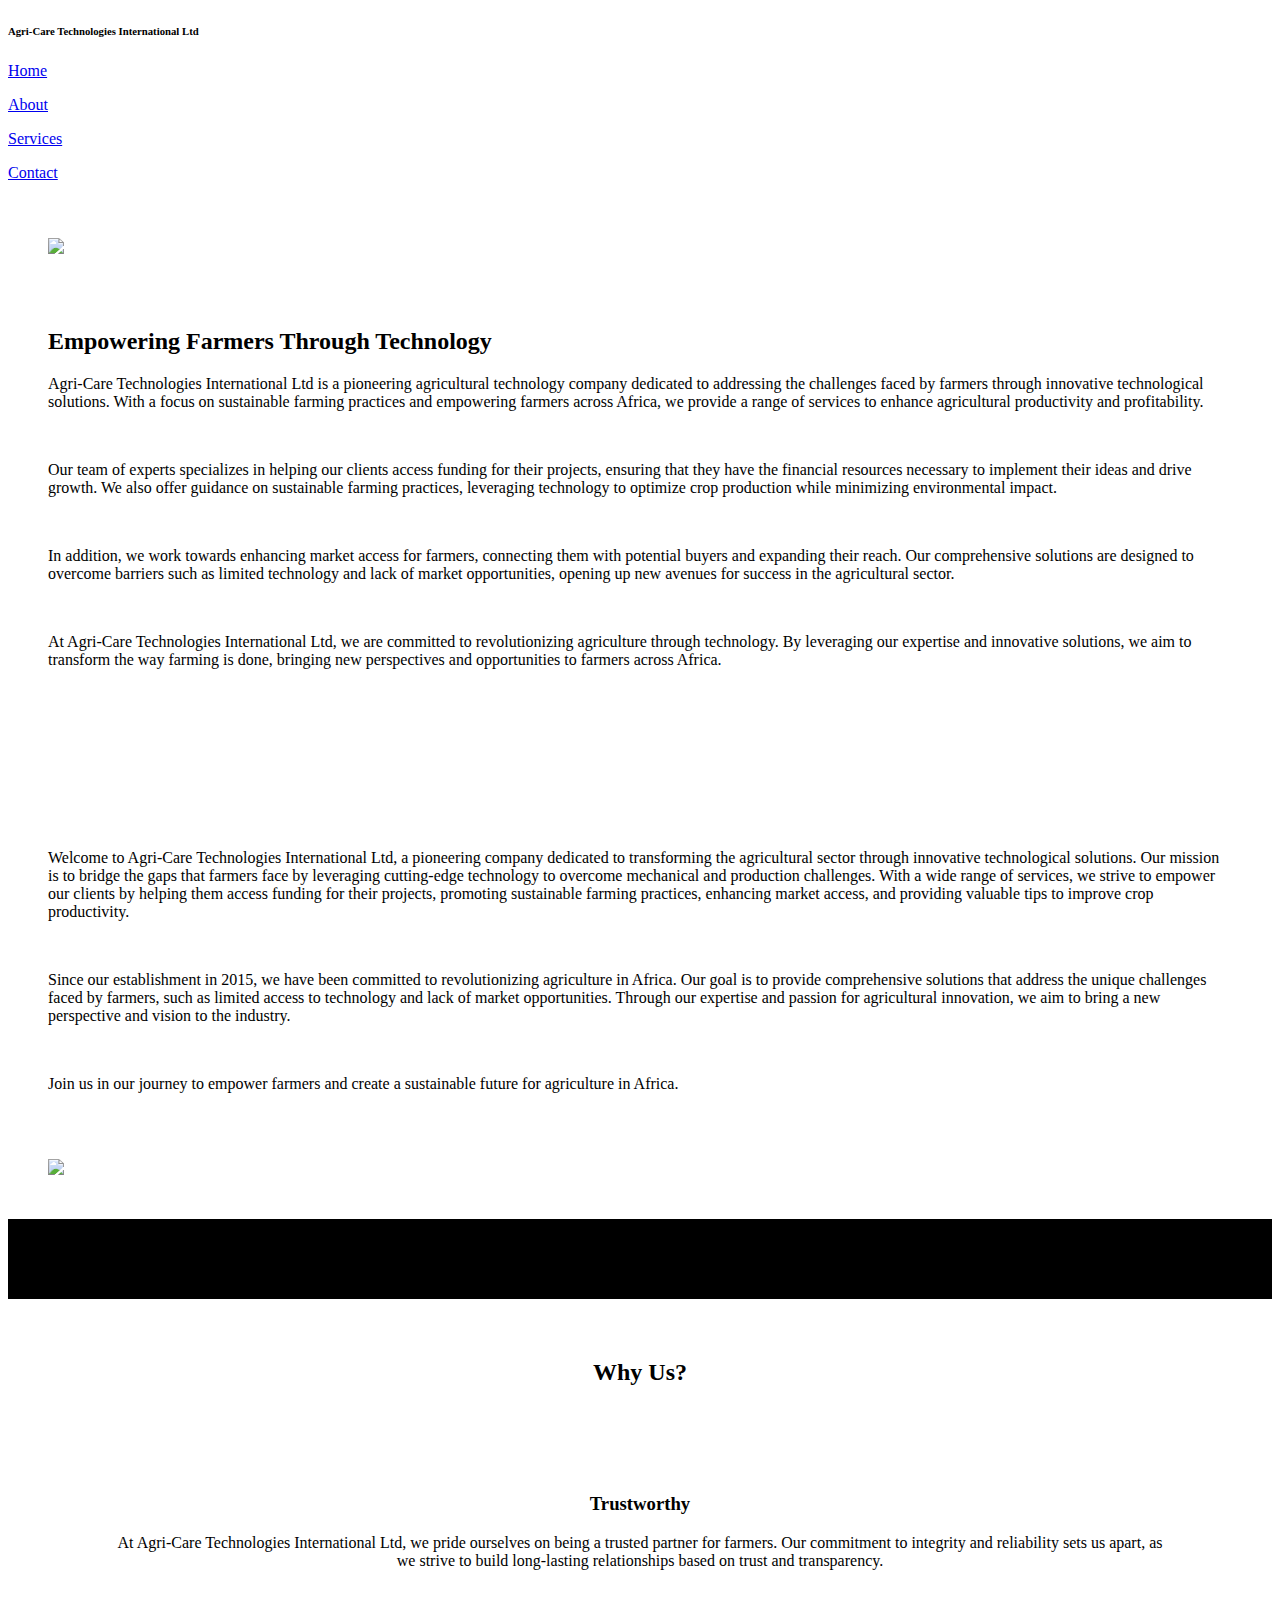
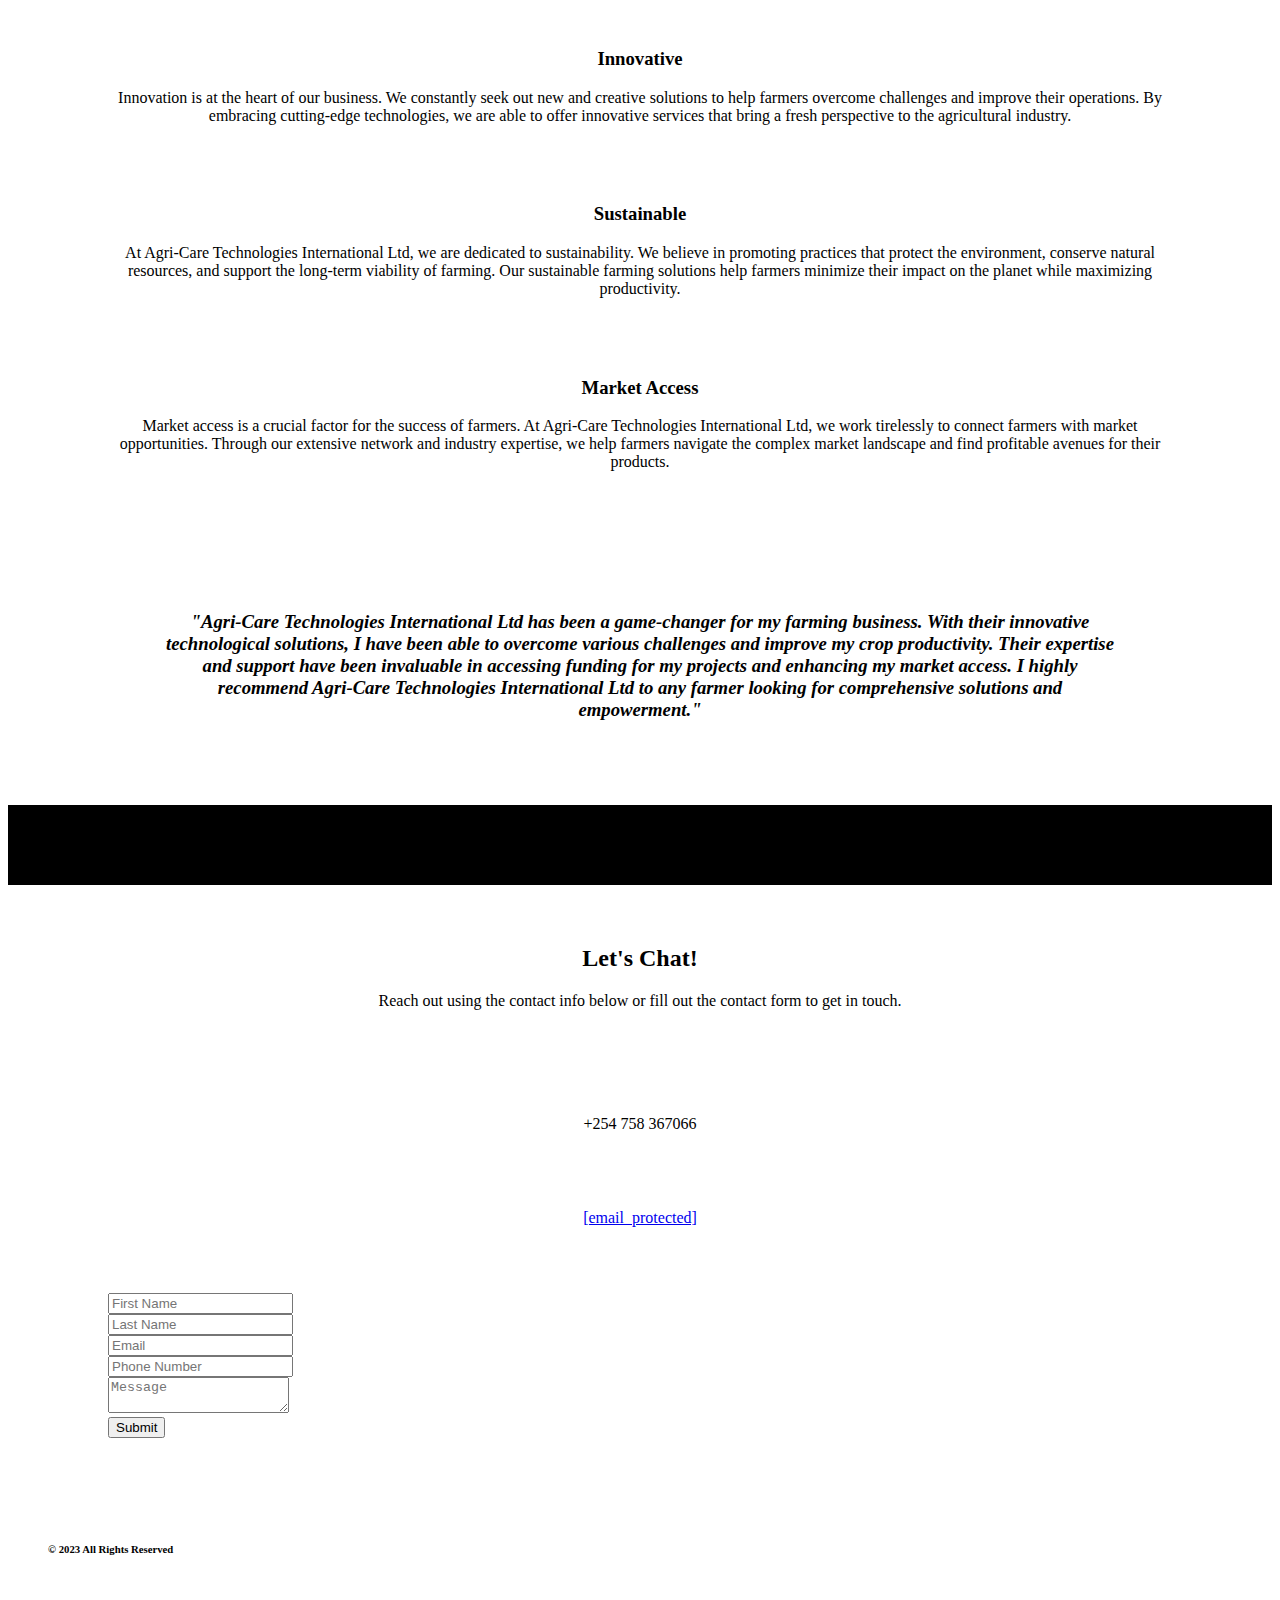
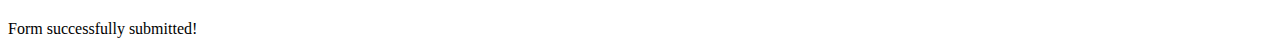
==== commit 3c4e8f0a: "Update about.html" ====
--- a/about/about.html
+++ b/about/about.html
@@ -2,7 +2,7 @@
 <html lang="en">
     <head>
         <meta charset="utf-8"/>
-        <link rel="stylesheet" href="/about/styles.css">
+        <link rel="stylesheet" href="about/styles.css">
         <meta name="viewport" content="width=device-width, initial-scale=1"/>
         <title>StyleAI</title>
         <script>
@@ -12,7 +12,7 @@
             }
         </script>
         <script src="https://unpkg.com/feather-icons"></script>
-        <script src="/about/script.js"></script>
+        <script src="about/script.js"></script>
     </head>
     <body>
         <div class="tapp-site-root">
@@ -21,16 +21,16 @@
                     <h6 class="tapp-site-navbar-title">Agri-Care Technologies International Ltd</h6>
                 </div>
                 <div class="tapp-site-navbar-pages">
-                    <a href="/index/index.html" class="tapp-site-navbar-pages-button">
+                    <a href="index/index.html" class="tapp-site-navbar-pages-button">
                         <p>Home</p>
                     </a>
-                    <a href="/about/about.html" class="tapp-site-navbar-pages-button">
+                    <a href="about/about.html" class="tapp-site-navbar-pages-button">
                         <p>About</p>
                     </a>
-                    <a href="/services/services.html" class="tapp-site-navbar-pages-button">
+                    <a href="services/services.html" class="tapp-site-navbar-pages-button">
                         <p>Services</p>
                     </a>
-                    <a href="/contact/contact.html" class="tapp-site-navbar-pages-button">
+                    <a href="contact/contact.html" class="tapp-site-navbar-pages-button">
                         <p>Contact</p>
                     </a>
                 </div>
@@ -391,7 +391,7 @@
 type="text/javascript"
 src="https://cdn.jsdelivr.net/npm/emailjs-com@3/dist/email.min.js"
 ></script>
-<script data-cfasync="false" src="/about/cdn-cgi/scripts/5c5dd728/cloudfare-static/email-decode.min.js"></script>
+<script data-cfasync="false" src="about/cdn-cgi/scripts/5c5dd728/cloudfare-static/email-decode.min.js"></script>
 <script>
     feather.replace()
 </script>
